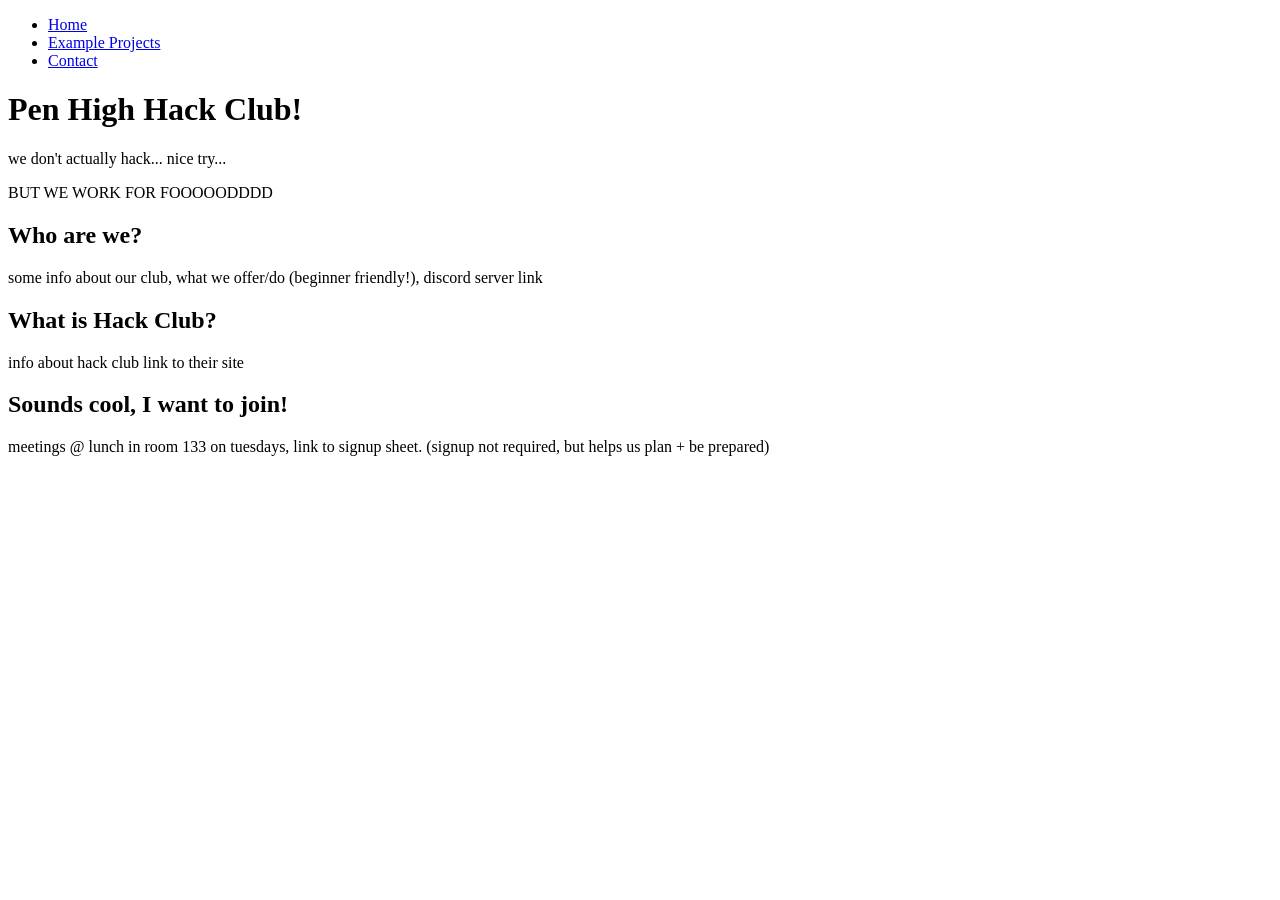
==== index.html @ 75729614 "starting point with html alalala" ====
<!DOCTYPE html>
<html lang="en">

<head>
    <meta charset="UTF-8">
    <meta name="viewport" content="width=device-width, initial-scale=1.0">
    <title>Pen High Hack Club</title>
    <link rel="stylesheet" href="index.css" />
</head>

<body>
    <div id = "navbar">
        <ul>
            <li><a href="index.html">Home</a></li>
            <li><a href="projects.html">Example Projects</a></li>
            <li><a href="contact.html">Contact</a></li>
            <!-- <li><a href="questions.html">Q&A</a></li> -->
    </div>
    <div>
        <h1>Pen High Hack Club!</h1>
        <p> we don't actually hack... nice try...</p>
        <p> BUT WE WORK FOR FOOOOODDDD </p>
    </div>
    <div>
        <h2> Who are we? </h2>
        <p> some info about our club, what we offer/do (beginner friendly!), discord server link </p>
        <h2> What is Hack Club? </h2>
        <p> info about hack club link to their site </p>
        <h2> Sounds cool, I want to join!</h2>
        <p> meetings @ lunch in room 133 on tuesdays, link to signup sheet. (signup not required, but helps us plan + be prepared) </p>
    </div>

</body>

</html>
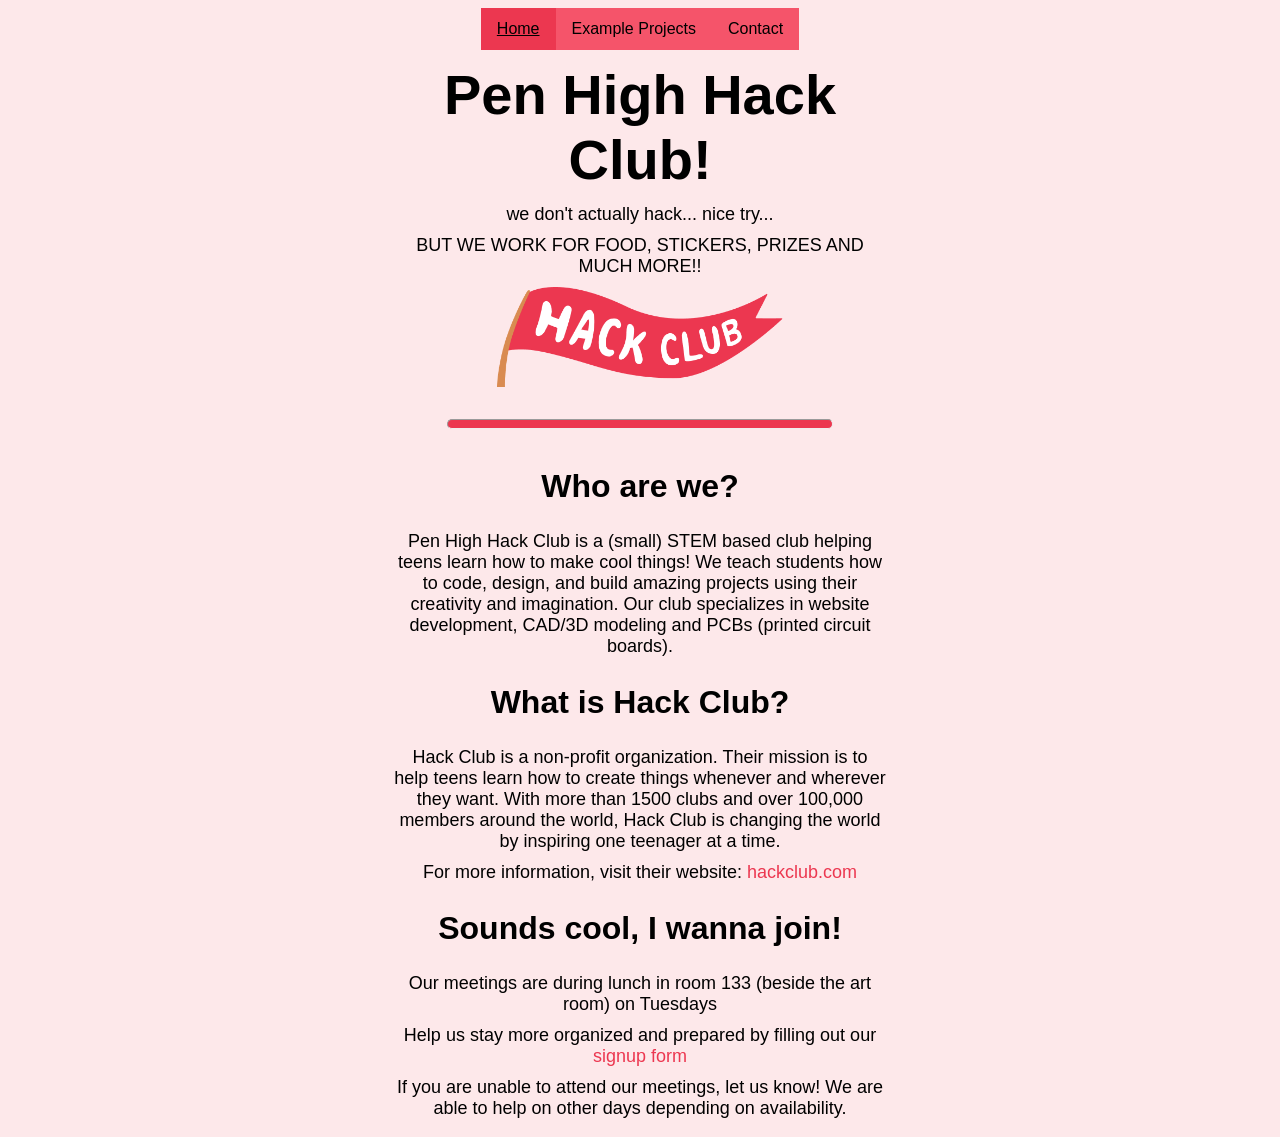
==== commit 99894947: "pen high hack club site is now active! works on pc + mobile, no gallery yet, very clean..." ====
--- a/index.html
+++ b/index.html
@@ -6,28 +6,50 @@
     <meta name="viewport" content="width=device-width, initial-scale=1.0">
     <title>Pen High Hack Club</title>
     <link rel="stylesheet" href="index.css" />
+    <link rel="preconnect" href="https://fonts.googleapis.com">
+    <link rel="preconnect" href="https://fonts.gstatic.com" crossorigin>
 </head>
 
 <body>
-    <div id = "navbar">
+    <div id="navbar">
         <ul>
-            <li><a href="index.html">Home</a></li>
+            <li><a href="index.html" id="active">Home</a></li>
             <li><a href="projects.html">Example Projects</a></li>
             <li><a href="contact.html">Contact</a></li>
             <!-- <li><a href="questions.html">Q&A</a></li> -->
+        </ul>
     </div>
     <div>
         <h1>Pen High Hack Club!</h1>
         <p> we don't actually hack... nice try...</p>
-        <p> BUT WE WORK FOR FOOOOODDDD </p>
+        <p> BUT WE WORK FOR FOOD, STICKERS, PRIZES AND MUCH MORE!! </p>
+        <img style="height: 100px; display: block; margin: auto;" src="hackclub-flag.png" alt="Hack club Flag" />
     </div>
-    <div>
-        <h2> Who are we? </h2>
-        <p> some info about our club, what we offer/do (beginner friendly!), discord server link </p>
-        <h2> What is Hack Club? </h2>
-        <p> info about hack club link to their site </p>
-        <h2> Sounds cool, I want to join!</h2>
-        <p> meetings @ lunch in room 133 on tuesdays, link to signup sheet. (signup not required, but helps us plan + be prepared) </p>
+    <hr>
+    <div id="about-us">
+        <div id="content">
+            <h2> Who are we? </h2>
+            <p> Pen High Hack Club is a (small) STEM based club helping teens learn how to make cool things! We teach students how to
+                code, design, and build amazing projects using their creativity and imagination. Our club specializes in
+                website development, CAD/3D modeling and PCBs (printed circuit boards).</p>
+        </div>
+        <div id="content">
+            <h2> What is Hack Club? </h2>
+            <p> Hack Club is a non-profit organization. Their mission is to help teens learn how to create things
+                whenever and wherever they want. With more than 1500 clubs and over 100,000 members around the world, Hack Club is changing the
+                world by inspiring one teenager at a time. </p>
+            <p> For more information, visit their website: <a href="https://hackclub.com"
+                    target="_blank">hackclub.com</a> </p>
+        </div>
+        <div id="content">
+            <h2> Sounds cool, I wanna join!</h2>
+            <p> Our meetings are during lunch in room 133 (beside the art room) on Tuesdays </p>
+            <p> Help us stay more organized and prepared by filling out our
+                <a href="https://forms.gle/sAaT7SW4FnR2kgaN9" target="_blank"> signup form</a>
+            </p>
+            <p> If you are unable to attend our meetings, let us know! We are able to help on other days depending on
+                availability. </p>
+        </div>
     </div>
 
 </body>
--- a/index.css
+++ b/index.css
@@ -0,0 +1,87 @@
+body {
+    display: flex;
+    flex-direction: column;
+    align-items: center;
+    font-family: "Elms Sans", sans-serif;
+    margin-left: 30%;
+    margin-right: 30%;
+    background-color: #FDE8EA;
+}
+
+ul {
+    list-style-type: none;
+    overflow: hidden;
+    background-color: #f5546a;
+    margin: 0;
+    padding: 0;
+}
+
+ul li {
+    float: left;
+}
+
+ul li a {
+    display: block;
+    color: #000000;
+    text-align: center;
+    padding: 12px 16px;
+    text-decoration: none;
+}
+
+ul li a:hover {
+    background-color: #ec3750;
+    text-decoration: underline;
+}
+
+#active {
+    background-color: #ec3750;
+    text-decoration: underline;
+}
+
+a {
+    color: #ec3750;
+    text-decoration: none;
+}
+
+a:hover {
+    text-decoration: underline;
+}
+
+hr {
+    margin: 12px;
+    margin-top: 32px;
+    height: 8px;
+    width: 75%;
+    border-radius: 50px;
+    color: #ec3750;
+    background-color: #ec3750;
+}
+
+h1 {
+    font-size: 3.5em;
+    text-align: center;
+    margin: 12px;
+}
+
+h2 {
+    font-size: 2em;
+    text-align: center;
+}
+
+h3 {
+    font-size: 1.5em;
+    text-align: center;
+}
+
+p {
+    font-size: 18px;
+    text-align: center;
+    margin: 10px;
+}
+
+@media screen and (max-width: 768px) {
+    body {
+        margin-left: 10%;
+        margin-right: 10%;
+    }
+}
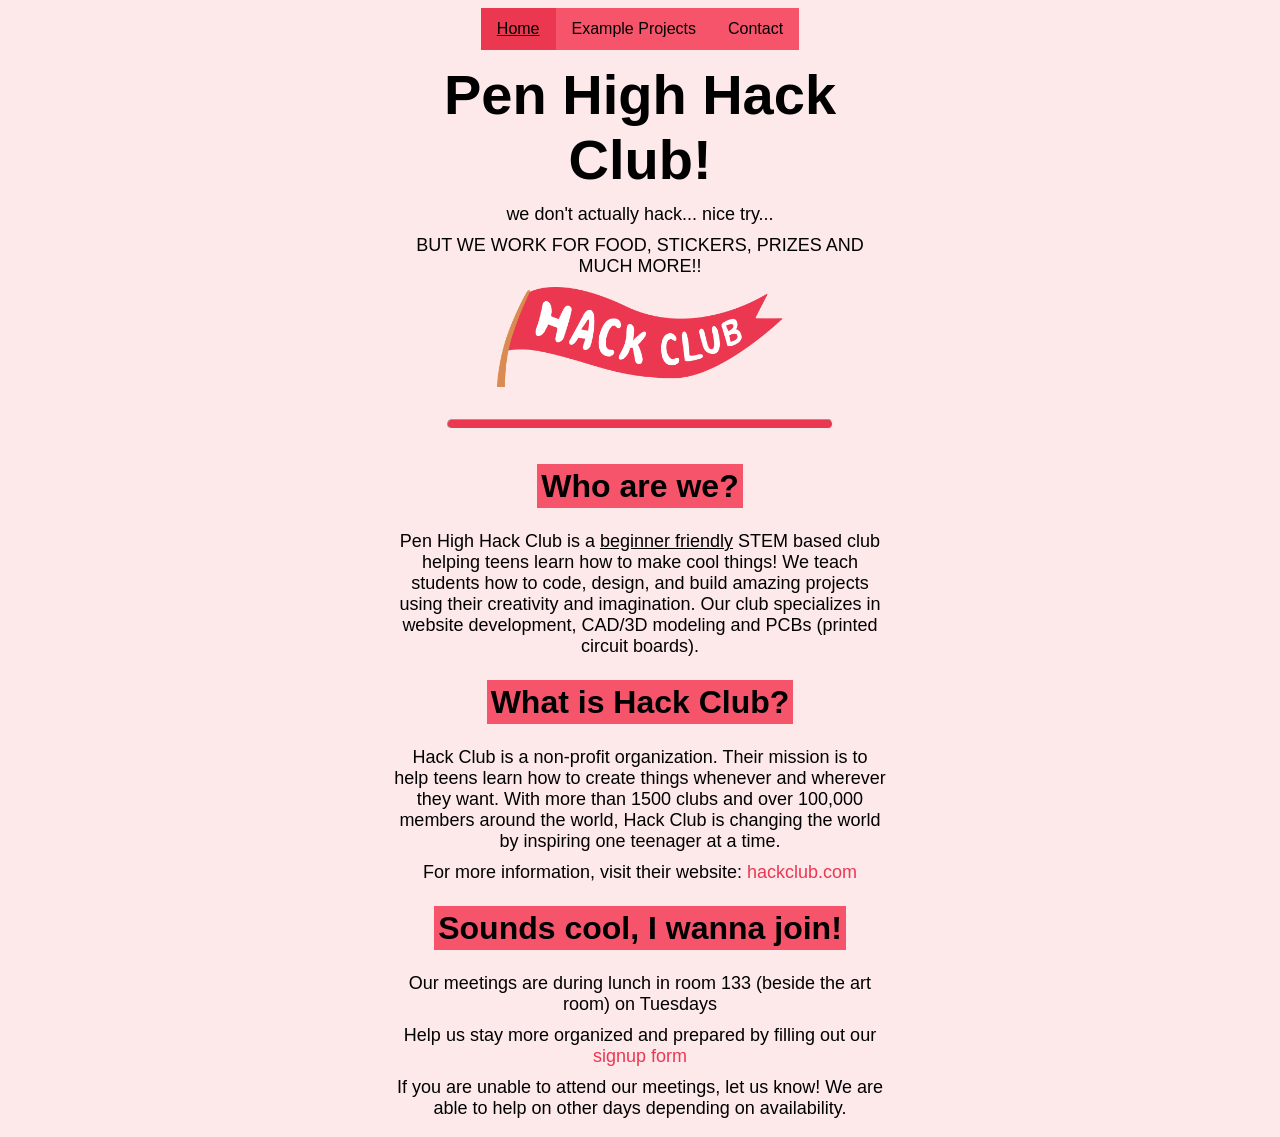
==== commit 27e69b10: "changed who are we a bit, added highlighter effect and selection" ====
--- a/index.html
+++ b/index.html
@@ -28,21 +28,23 @@
     <hr>
     <div id="about-us">
         <div id="content">
-            <h2> Who are we? </h2>
-            <p> Pen High Hack Club is a (small) STEM based club helping teens learn how to make cool things! We teach students how to
+            <h2> <span> Who are we? </span> </h2>
+            <p> Pen High Hack Club is a <u>beginner friendly</u> STEM based club helping teens learn how to make cool
+                things! We teach students how to
                 code, design, and build amazing projects using their creativity and imagination. Our club specializes in
                 website development, CAD/3D modeling and PCBs (printed circuit boards).</p>
         </div>
         <div id="content">
-            <h2> What is Hack Club? </h2>
+            <h2> <span> What is Hack Club? </span> </h2>
             <p> Hack Club is a non-profit organization. Their mission is to help teens learn how to create things
-                whenever and wherever they want. With more than 1500 clubs and over 100,000 members around the world, Hack Club is changing the
+                whenever and wherever they want. With more than 1500 clubs and over 100,000 members around the world,
+                Hack Club is changing the
                 world by inspiring one teenager at a time. </p>
             <p> For more information, visit their website: <a href="https://hackclub.com"
                     target="_blank">hackclub.com</a> </p>
         </div>
         <div id="content">
-            <h2> Sounds cool, I wanna join!</h2>
+            <h2> <span> Sounds cool, I wanna join! </span> </h2>
             <p> Our meetings are during lunch in room 133 (beside the art room) on Tuesdays </p>
             <p> Help us stay more organized and prepared by filling out our
                 <a href="https://forms.gle/sAaT7SW4FnR2kgaN9" target="_blank"> signup form</a>
--- a/index.css
+++ b/index.css
@@ -6,6 +6,10 @@
     margin-left: 30%;
     margin-right: 30%;
     background-color: #FDE8EA;
+}
+
+::selection {
+    background-color: #fd7688;
 }
 
 ul {
@@ -67,6 +71,10 @@
     font-size: 2em;
     text-align: center;
 }
+span {
+    background-color: #f5546a;
+    padding: 4px;
+}
 
 h3 {
     font-size: 1.5em;
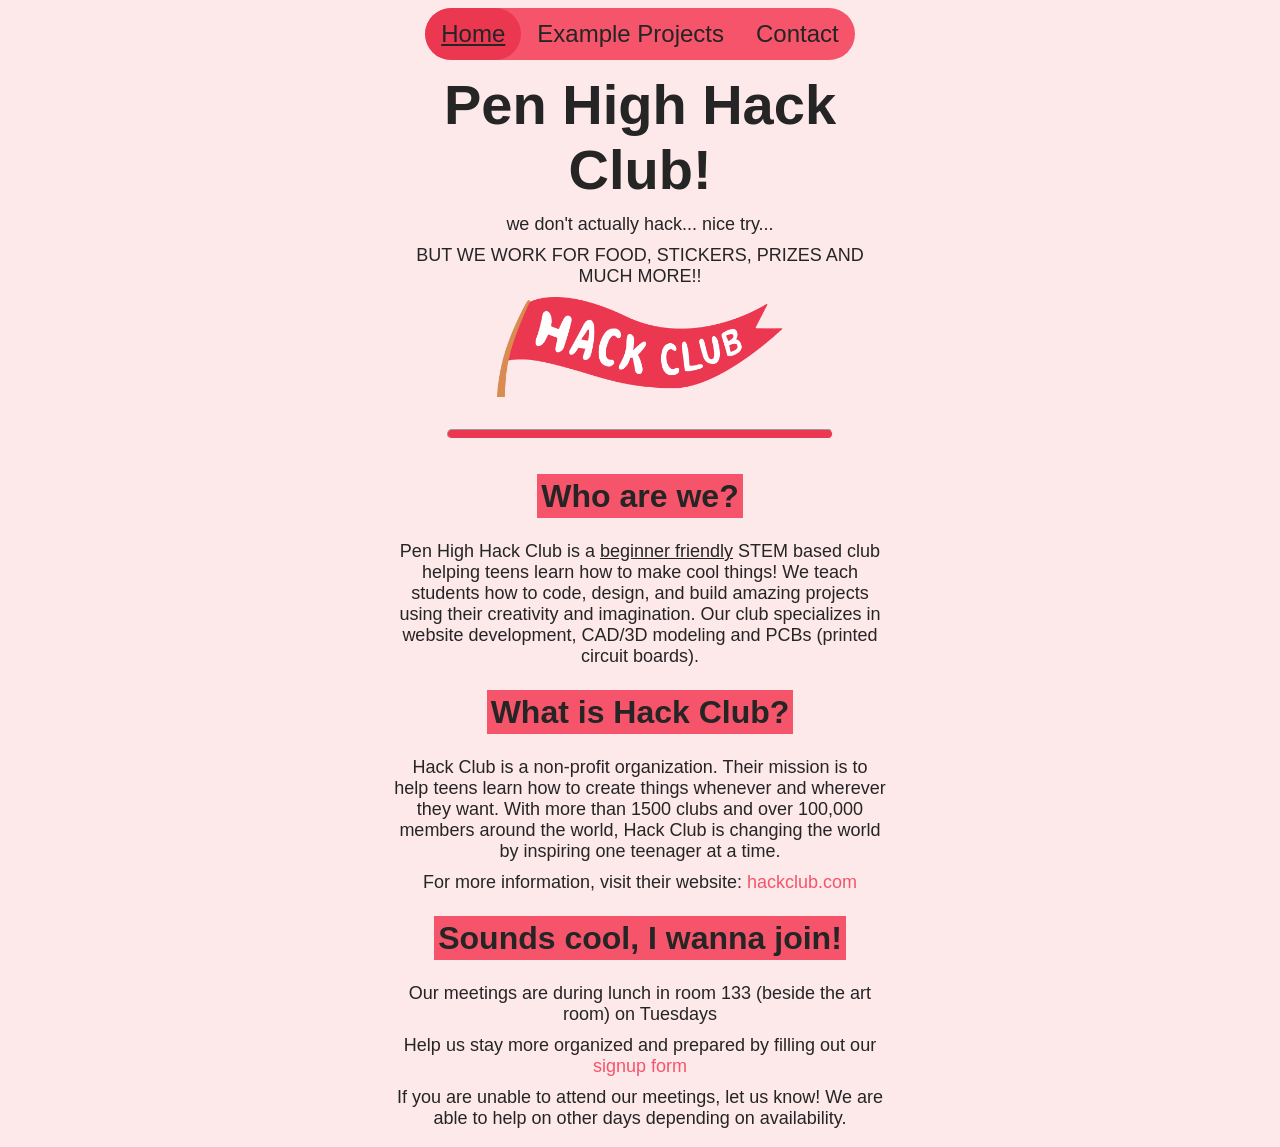
==== commit 08e722e6: "adjusted mobile view and tinkered with a tags" ====
--- a/index.html
+++ b/index.html
@@ -40,14 +40,14 @@
                 whenever and wherever they want. With more than 1500 clubs and over 100,000 members around the world,
                 Hack Club is changing the
                 world by inspiring one teenager at a time. </p>
-            <p> For more information, visit their website: <a href="https://hackclub.com"
+            <p> For more information, visit their website: <a id="link" href="https://hackclub.com"
                     target="_blank">hackclub.com</a> </p>
         </div>
         <div id="content">
             <h2> <span> Sounds cool, I wanna join! </span> </h2>
             <p> Our meetings are during lunch in room 133 (beside the art room) on Tuesdays </p>
             <p> Help us stay more organized and prepared by filling out our
-                <a href="https://forms.gle/sAaT7SW4FnR2kgaN9" target="_blank"> signup form</a>
+                <a id="link" href="https://forms.gle/sAaT7SW4FnR2kgaN9" target="_blank"> signup form</a>
             </p>
             <p> If you are unable to attend our meetings, let us know! We are able to help on other days depending on
                 availability. </p>
--- a/index.css
+++ b/index.css
@@ -6,16 +6,18 @@
     margin-left: 30%;
     margin-right: 30%;
     background-color: #FDE8EA;
+    color: #252525;
 }
 
 ::selection {
-    background-color: #fd7688;
+    background-color: #fd7688dd;
 }
 
 ul {
     list-style-type: none;
     overflow: hidden;
     background-color: #f5546a;
+    border-radius: 50px;
     margin: 0;
     padding: 0;
 }
@@ -26,10 +28,10 @@
 
 ul li a {
     display: block;
-    color: #000000;
     text-align: center;
     padding: 12px 16px;
     text-decoration: none;
+    border-radius: 50px;
 }
 
 ul li a:hover {
@@ -43,8 +45,18 @@
 }
 
 a {
-    color: #ec3750;
+    color: #252525;
+    font-size: 24px;
     text-decoration: none;
+}
+
+#contact {
+    color: #f5546a;
+}
+
+#link {
+    color: #f5546a;
+    font-size: 18px;
 }
 
 a:hover {
@@ -57,7 +69,6 @@
     height: 8px;
     width: 75%;
     border-radius: 50px;
-    color: #ec3750;
     background-color: #ec3750;
 }
 
@@ -71,6 +82,7 @@
     font-size: 2em;
     text-align: center;
 }
+
 span {
     background-color: #f5546a;
     padding: 4px;
@@ -87,9 +99,19 @@
     margin: 10px;
 }
 
-@media screen and (max-width: 768px) {
+@media screen and (max-width: 1074px) {
     body {
-        margin-left: 10%;
-        margin-right: 10%;
+        margin-left: 5%;
+        margin-right: 5%;
+    }
+
+    a {
+        font-size: 20px;
+    }
+}
+
+@media screen and (max-width: 416px) {
+    a {
+        font-size: 16px;
     }
 }
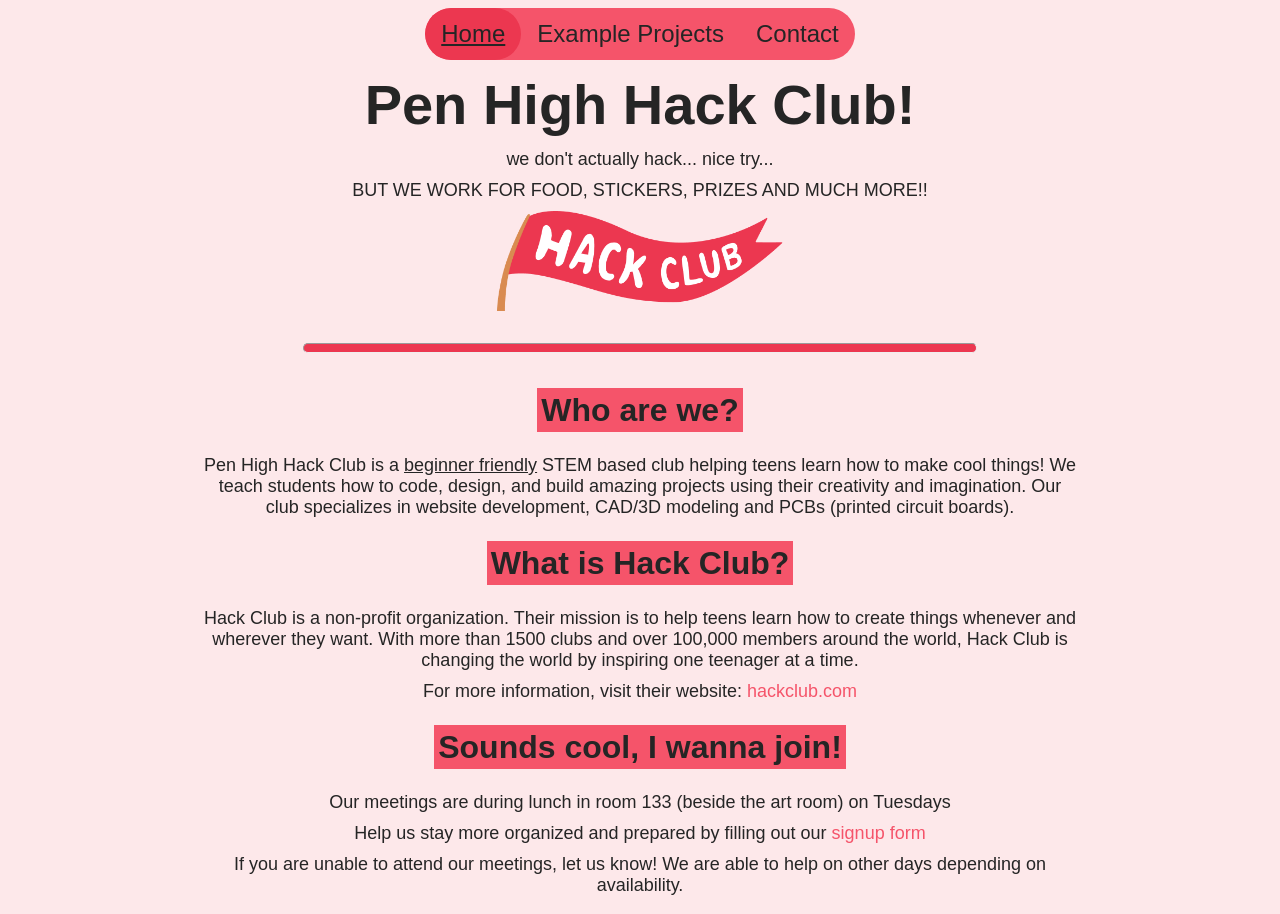
==== commit 8fe12051: "added favicon and fixed 404 page" ====
--- a/index.html
+++ b/index.html
@@ -8,6 +8,7 @@
     <link rel="stylesheet" href="index.css" />
     <link rel="preconnect" href="https://fonts.googleapis.com">
     <link rel="preconnect" href="https://fonts.gstatic.com" crossorigin>
+    <link rel="icon" type="image/png" href="phhclogo.png">
 </head>
 
 <body>
--- a/index.css
+++ b/index.css
@@ -3,8 +3,8 @@
     flex-direction: column;
     align-items: center;
     font-family: "Elms Sans", sans-serif;
-    margin-left: 30%;
-    margin-right: 30%;
+    margin-left: 15%;
+    margin-right: 15%;
     background-color: #FDE8EA;
     color: #252525;
 }
@@ -114,4 +114,10 @@
     a {
         font-size: 16px;
     }
+}
+
+@media screen and (max-width: 345px) {
+    a {
+        font-size: 14px;
+    }
 }
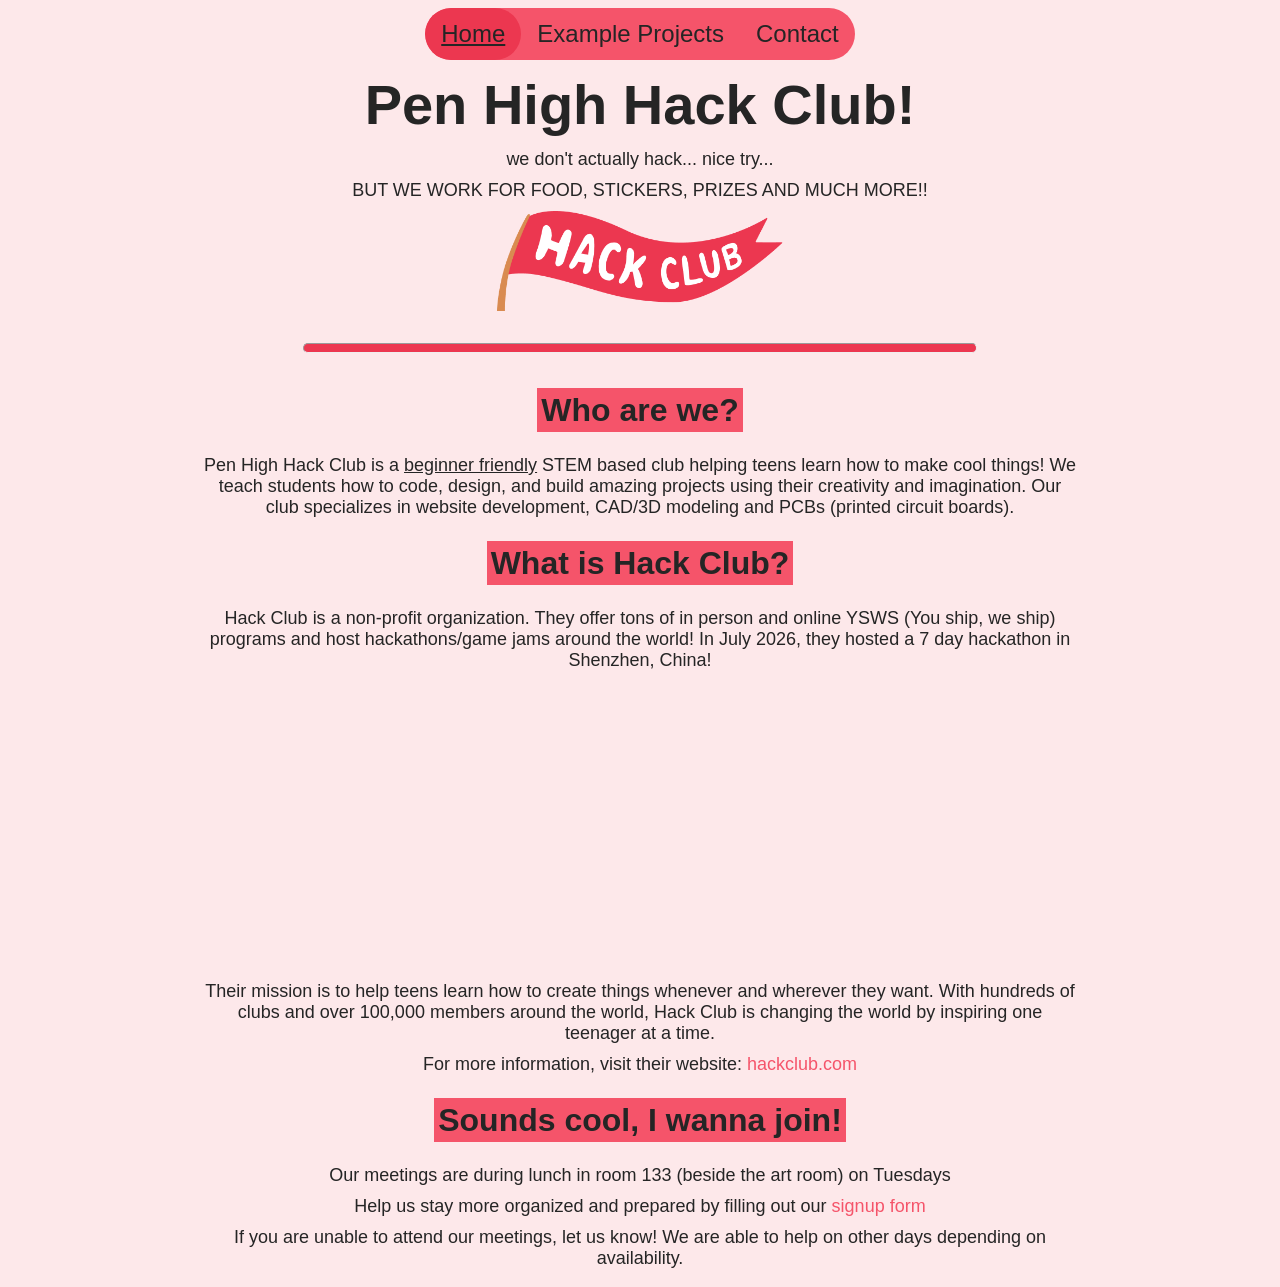
==== commit 0d6b7f3b: "added shenzhen vid to homepage and changed mobile view" ====
--- a/index.html
+++ b/index.html
@@ -37,10 +37,22 @@
         </div>
         <div id="content">
             <h2> <span> What is Hack Club? </span> </h2>
-            <p> Hack Club is a non-profit organization. Their mission is to help teens learn how to create things
-                whenever and wherever they want. With more than 1500 clubs and over 100,000 members around the world,
-                Hack Club is changing the
-                world by inspiring one teenager at a time. </p>
+            <p> Hack Club is a non-profit organization. They offer tons of in person and online YSWS (You ship, we ship)
+                programs and
+                host hackathons/game jams around the world! In July 2026, they hosted a 7 day hackathon in Shenzhen,
+                China! </p>
+            <div id="youtube">
+                <iframe src="https://www.youtube.com/embed/dTGFOKblRc4?si=XwSloGI8VK9f5CGA"
+                    title="YouTube video player" frameborder="0"
+                    allow="accelerometer; autoplay; clipboard-write; encrypted-media; gyroscope; picture-in-picture; web-share"
+                    referrerpolicy="strict-origin-when-cross-origin" allowfullscreen></iframe>
+            </div>
+            <p>
+            Their mission is to help teens learn how to create things whenever and wherever they want. With hundreds
+            of clubs
+            and over 100,000 members around the world, Hack Club is changing the world by inspiring one teenager at
+            a time.
+            </p>
             <p> For more information, visit their website: <a id="link" href="https://hackclub.com"
                     target="_blank">hackclub.com</a> </p>
         </div>
--- a/index.css
+++ b/index.css
@@ -63,6 +63,16 @@
     text-decoration: underline;
 }
 
+#youtube {
+    display: flex;
+    justify-content: center;
+}
+
+iframe {
+    width: 540px;
+    height: 290px;
+}
+
 hr {
     margin: 12px;
     margin-top: 32px;
@@ -105,19 +115,34 @@
         margin-right: 5%;
     }
 
-    a {
-        font-size: 20px;
-    }
 }
 
-@media screen and (max-width: 416px) {
+@media screen and (max-width: 550px) {
+    iframe {
+        width: 400px;
+        height: 240px;
+    }
+
     a {
         font-size: 16px;
     }
 }
 
-@media screen and (max-width: 345px) {
+@media screen and (max-width: 424px) {
+    iframe {
+        width: 350px;
+        height: 200px;
+    }
     a {
         font-size: 14px;
     }
+}
+@media screen and (max-width: 324px) {
+    iframe {
+        width: 300px;
+        height: 170px;
+    }
+    a {
+        font-size: 12px;
+    }
 }
